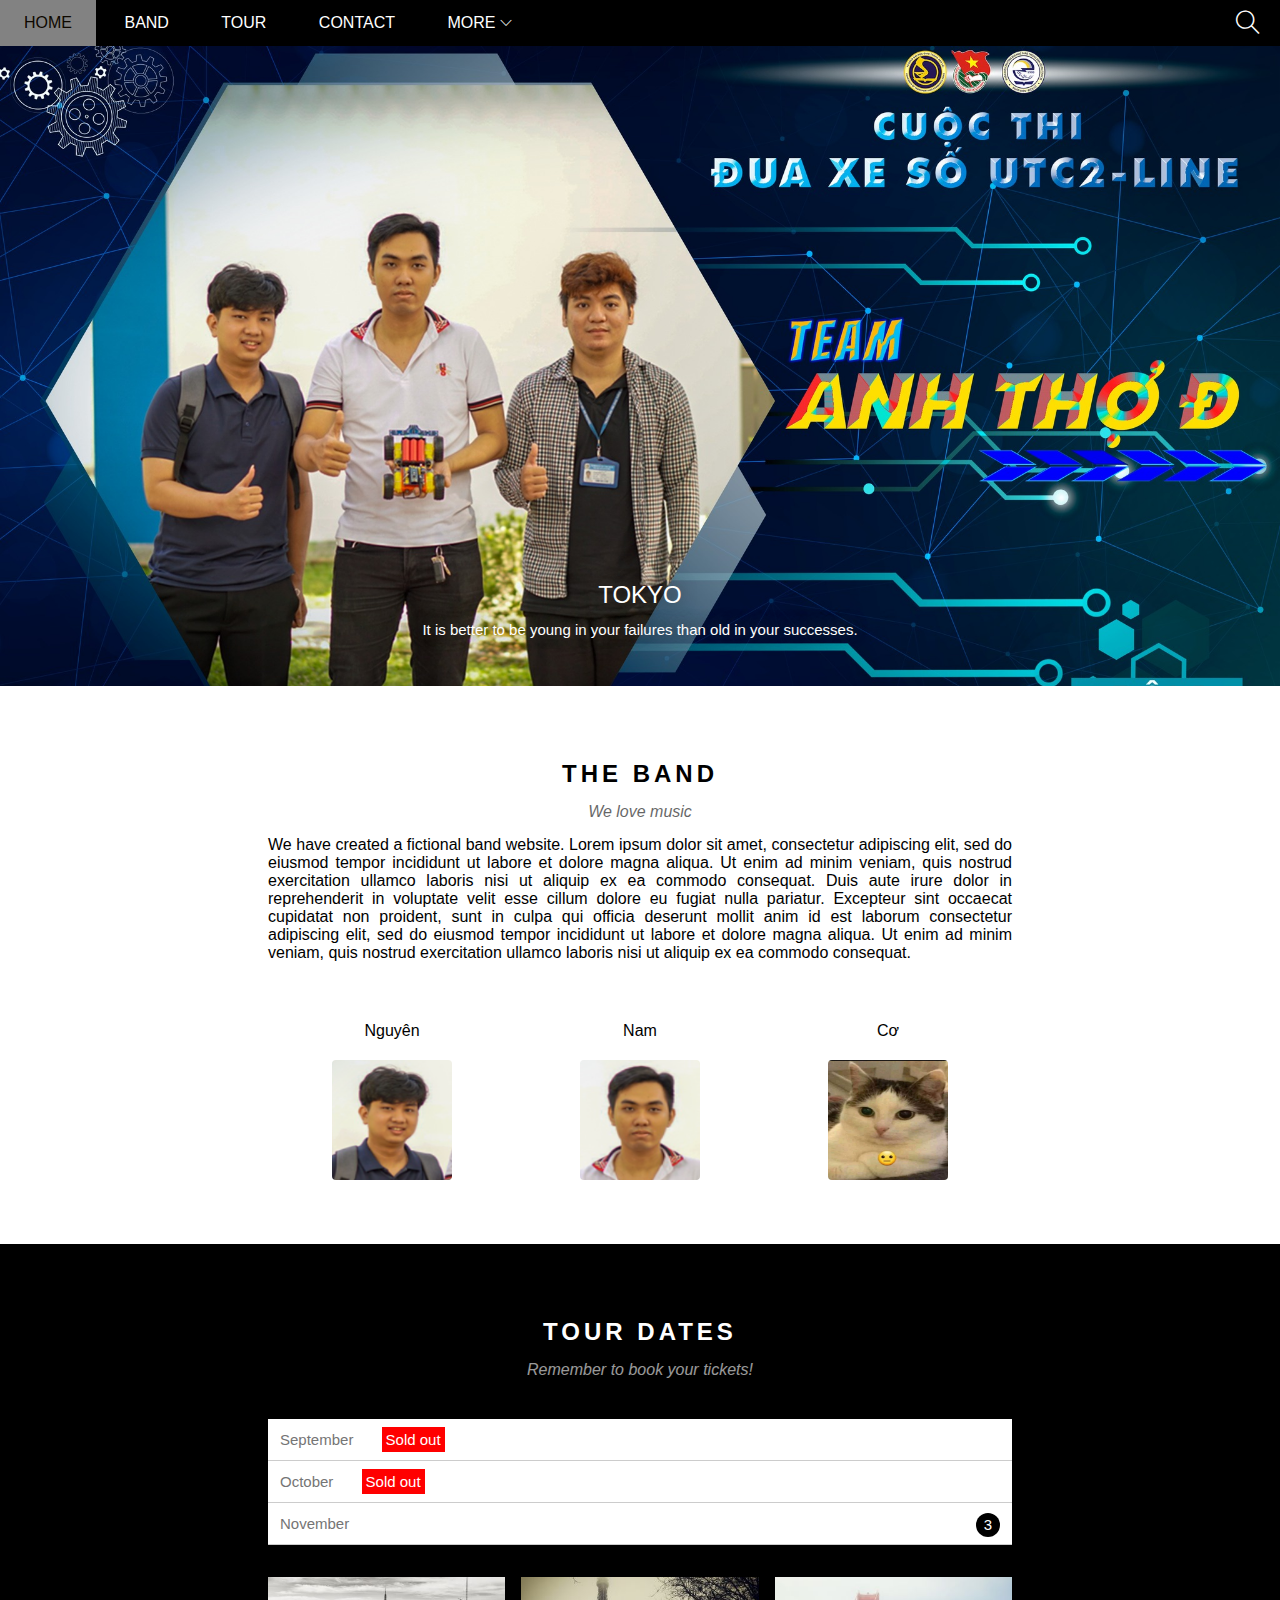
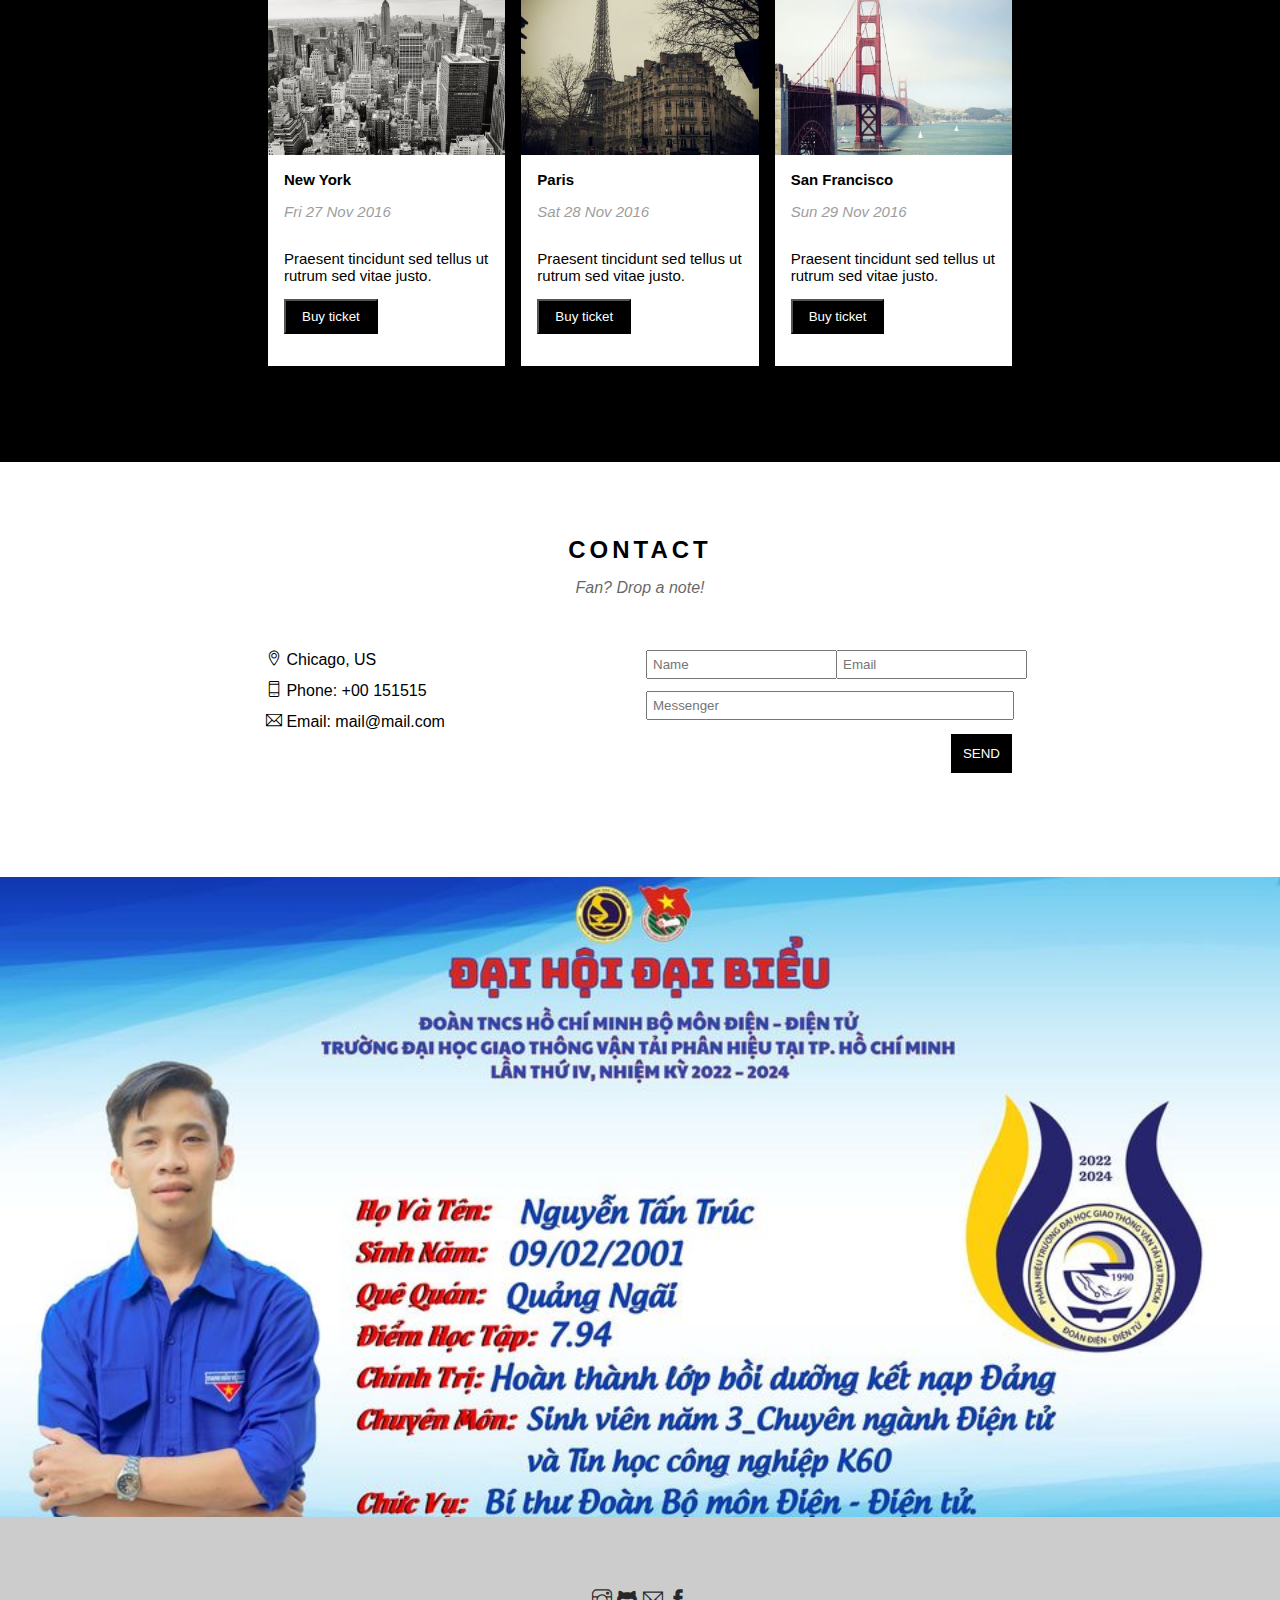
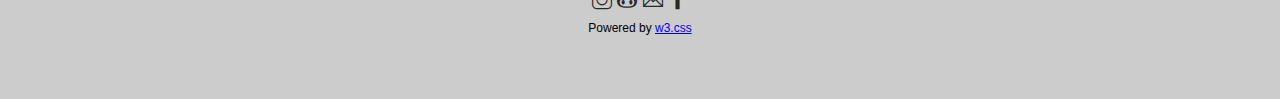
==== index.html @ 9e5fa932 "first commit" ====
<!DOCTYPE html>
<html lang="en">
<head>
    <meta charset="UTF-8">
    <meta http-equiv="X-UA-Compatible" content="IE=edge">
    <meta name="viewport" content="width=device-width, initial-scale=1.0">
    <link rel="stylesheet" href="assets/css/style.css">
    <link rel="stylesheet" href="assets/css/responsive.css">
    <link rel="stylesheet" href="assets/fonts/themify-icons/themify-icons.css">
    <title>Document</title>
</head>
<body>
    <div id="main"> 
        <div id="header">
            <ul id="nav">
                <li><a href="#slider">home</a></li>
                <li><a href="#content">band</a></li>
                <li><a href="#tour-section">tour</a></li>
                <li><a href="#contact">contact</a></li>
                <li>
                    <a href="">more
                        <i class="icon-more ti-angle-down"></i>
                    </a>
                    <ul class="subnav text-center">
                        <li><a href="">Merchandise</a></li>
                        <li><a href="">Extras</a></li>
                        <li><a href="">Media</a></li>
                    </ul>
                </li>
            </ul>

            <div class="search-button">
                <i class="icon-search ti-search"></i>
            </div>
            <div id="js-menu-button" class="menu-button">
                <i class="icon-menu ti-menu"></i>
            </div>

        </div>
        <div id="slider">
            <div class="text-content text-center">
                <p class="text-heading">TOKYO</p>
                <p class="text-description">It is better to be young in your failures than old in your successes.</p>
            </div>
        </div>
        <div id="content">
            <div class="text-content text-center">
                <h2 class="text-heading">THE BAND</h2>
                <p class="text-sub">We love music</p>
                <p class="text-description">We have created a fictional band website. Lorem ipsum dolor sit amet, consectetur adipiscing elit, sed do eiusmod tempor incididunt ut labore et dolore magna aliqua. Ut enim ad minim veniam, quis nostrud exercitation ullamco laboris nisi ut aliquip ex ea commodo consequat. Duis aute irure dolor in reprehenderit in voluptate velit esse cillum dolore eu fugiat nulla pariatur. Excepteur sint occaecat cupidatat non proident, sunt in culpa qui officia deserunt mollit anim id est laborum consectetur adipiscing elit, sed do eiusmod tempor incididunt ut labore et dolore magna aliqua. Ut enim ad minim veniam, quis nostrud exercitation ullamco laboris nisi ut aliquip ex ea commodo consequat.</p>
                <div class="member-list .row">
                    <div class="col-three">
                        <p class="member-name text-center">Nguyên</p>
                        <img src="/assets/img/anh3.png" alt="Name" class="member-img">
                    </div>
                    <div class="col-three">
                        <p class="member-name text-center">Nam</p>
                        <img src="/assets/img/anh2.png" alt="Name" class="member-img">
                    </div>
                    <div class="col-three">
                        <p class="member-name text-center">Cơ</p>
                        <img src="/assets/img/avt1.jpg" alt="Name" class="member-img">
                    </div>
                </div>
                <div class="clear"></div>
            </div>

            <div id="tour-section">
                <div class="text-content">
                    <h2 class="text-heading text-white text-center">TOUR DATES</h2>
                    <p class="text-sub text-white text-center">Remember to book your tickets!</p>
                    <ul class="ticket-list">
                        <li>September <span class="sold-out">Sold out</span></li>
                        <li>October <span class="sold-out">Sold out</span></li>
                        <li>November <span class="number-ticket text-center">3</span> </li>
                    </ul>
                    <div class="place-list row">
                        <div class="col-three">
                            <img src="/assets/img/newyork.jpg" class="image" alt="Newyork">
                            <div class="place-content">
                                <h3>New York</h3>
                                <p class="date">Fri 27 Nov 2016</p>
                                <p>Praesent tincidunt sed tellus ut rutrum sed vitae justo.</p>
                                <button class="buy-ticket js-buy-ticket">Buy ticket</button>
                            </div>
                        </div>
                        <div class="col-three">
                            <img src="/assets/img/paris.jpg" class="image" alt="Paris">
                            <div class="place-content">
                                <h3>Paris</h3>
                                <p class="date">Sat 28 Nov 2016</p>
                                <p>Praesent tincidunt sed tellus ut rutrum sed vitae justo.</p>
                                <button class="buy-ticket js-buy-ticket">Buy ticket</button>
                            </div>
                        </div>
                        <div class="col-three">
                            <img src="/assets/img/sanfran.jpg" class="image" alt="Chicago">
                            <div class="place-content">
                                <h3>San Francisco</h3>
                                <p class="date">Sun 29 Nov 2016</p>
                                <p>Praesent tincidunt sed tellus ut rutrum sed vitae justo.</p>
                                <button class="buy-ticket js-buy-ticket">Buy ticket</button>
                            </div>
                        </div>
                        <div class="clear"></div>
                    </div>
                </div>                           
            </div>

            <div id="contact">
                <div class="text-content">
                    <h2 class="text-heading text-center">CONTACT</h2>
                    <p class="text-sub text-center">Fan? Drop a note!</p>
                    
                    <div class="row contact">
                        <div class="col-two">
                            <p class="padding6"><i class="ti-location-pin"></i>  Chicago, US</p>
                            <p class="padding6"><i class="ti-mobile"></i>  Phone: +00 151515</p>
                            <p class="padding6"><i class="ti-email"></i>  Email: mail@mail.com</p>
                        </div>
                        <div class="col-two">
                           <form action="">
                                <div class="col-two contact-input"><input type="text" class="input-type" placeholder="Name" required></div>
                                <div class="col-two contact-input"><input type="email" class="input-type" placeholder="Email" required></div>
                                <div class="col-full contact-input"><input type="text" class="input-type full-width" placeholder="Messenger" required></div>
                                <input type="submit" class="input-contact" value="SEND">
                           </form>
                        </div>
                        <div class="clear"></div>
                    </div>
                    
                </div>
            </div>

        </div>

        <div id="image-location"></div>

        <div id="footer">
            <div class="col-full footer-content">
                <div class="row footer-icon text-center">
                    <i class="ti-instagram"></i>
                    <i class="ti-github"></i>
                    <i class="ti-email"></i>
                    <i class="ti-facebook"></i>
                </div>
                <div class="row">
                    <p class="footer-text text-center">Powered by <a href="https://www.w3schools.com/w3css/tryw3css_templates_band.htm" target="_blank">w3.css</a></p>
                </div>
            </div>
        </div>
    </div>

    <div class="modal js-modal">
        <div class="modal-container js-modal-container">
            <div class="modal-close js-modal-close">
                <i class="ti-close"></i>
            </div>
            <header class="modal-header">
                <i class="ti-bag"></i>
                Ticket
            </header>

            <div class="modal-body">
                <label for="input-many" class="modal-label">
                    <i class="ti-shopping-cart"></i>
                    Tickets, $15 per person
                </label>
                <input id="input-many" type="text" class="modal-input" placeholder="How many?">
                
                <label for="input-email" class="modal-label">
                    <i class="ti-user"></i>
                    Send To
                </label>
                <input id="input-email" type="email" class="modal-input" placeholder="Enter email">
                <button id="buy-button">
                    Pay <i class="ti-check"></i>
                </button>
            </div>

            <footer class="modal-footer">
                <p class="modal-help">
                    Need <a href="">help?</a>
                </p>
            </footer>

        </div>
    </div>

    <script>
        const main = document.querySelector('#content')
        const header = document.getElementById('header')
        const menu_button = document.getElementById('js-menu-button')
        menu_button.addEventListener('click', ShowHeader)
        
        menu_button.onclick = ShowHeader()
        function ShowHeader () {
        var HeaderIsClose = header.clientHeight === 46;
        if (HeaderIsClose) {
            header.style.height = 'auto';
        } 
        else {
             header.style.height = '46px';
        }
        }
        var menuItems = document.querySelectorAll('#nav li a[href*="#"]')
        for (var item of menuItems){
            item.addEventListener('click', ShowHeader)
        }

    </script>

    <script>
        const modal = document.querySelector('.js-modal')
        const model_container = document.querySelector('.js-modal-container')
        const close_modal = document.querySelector('.js-modal-close')
        const buyBtns = document.querySelectorAll('.js-buy-ticket')

        function showBuytickets() {
            modal.classList.add('open')
        }
        function closeBuytickets() {
            modal.classList.remove('open')
        }

        for (const buyBtn of buyBtns) {
            buyBtn.addEventListener('click', showBuytickets)
        }

        close_modal.addEventListener('click', closeBuytickets)
        modal.addEventListener('click', closeBuytickets)

        model_container.addEventListener('click', function (event) {
            event.stopPropagation()
        })
    </script>
</body>
</html>
---- assets/css/style.css ----
* {
    padding: 0;
    margin: 0;
    box-sizing: border-box;
}

html {
    font-family: Arial, Helvetica, sans-serif;
}

/* Common */
.clear {
    clear: both;
}

.text-white {
    color: #fff !important;
}

.row {
    margin-left: -8px;
    margin-right: -8px;
}

.col-three {
    float: left;
    width: calc(100% / 3);
    padding: 0 8px;
}

.col-two {
    float: left;
    width: 50%;
    /* padding: 0 8px; */
}

.col-full {
    float: left;
    width: 100%;
    padding: 0 8px;
}

.text-center {
    text-align: center;
}

.input-type {
    padding: 5px;
}

.full-width {
    width: 100%;
}

.padding6 {
    padding: 6px;
}

img {
    width: 100%;
    display: block;
    margin-left: auto;
    margin-right: auto;
}

.image:hover {
    opacity: 0.8;
}

#main {
    overflow: hidden    ;
}

/* Header */
#header {
    background-color: black;
    height: 46px;
    position: fixed;
    top: 0;
    right: 0;
    left: 0;
    z-index: 1;
}
#nav {
    display: inline-block;
}
#nav > li{
    display: inline-block;
    list-style-type: none;
}

#nav > li > a {
    text-transform: uppercase;
    text-decoration: none;
    color: #fff;
    line-height: 46px;
    padding: 0px 24px;
    display: inline-block;
}

#nav .subnav {
    display: none;
    position: absolute;
    background-color: rgb(255, 255, 255);
    list-style-type: none;
    box-shadow: 0 0 14px;

}

.subnav li a {
    color: black;
    display: block;
    text-decoration: none;
    padding: 8px 24px;

}

.icon-more {
    font-size: 12px;
}

#header .menu-button,
#header .search-button {
    float: right;
}

#header .icon-menu,
#header .icon-search {
    color: #fff;
    font-size: 24px;
    line-height: 46px;
    padding: 0 20px;
    display: inline-block;

}

#nav .subnav li:hover a,
#nav > li:hover > a {
    color: rgb(14, 8, 0);
    background-color: rgb(130, 130, 130);
}

#nav > li:hover > .subnav {
    display: block;
}
#header .menu-button:hover,
#header .search-button:hover {
    background-color: #757575;
}



/* Slider */
#slider {
    position: relative;
    margin-top: 46px;
    padding-top: 50%;
    text-shadow: rgb(57, 57, 57) -1px -2px 1em;
    background: url('/assets/img/anhthodien.jpg') top center / cover no-repeat ;
}

#slider .text-content {
    position: absolute;
    bottom: 48px;
    left: 0;
    right: 0;
    color: #fff;
    
}

#slider .text-heading {
    font-weight: 500;
    font-size: 24px;
}

#slider .text-description {
    font-size: 15px;
    margin-top: 12px;

}


/* Content */


#content .text-content {
    width: 768px;
    max-width: 100%;
    padding: 64px 12px;
    margin-left: auto;
    margin-right: auto;
}

#content .text-heading {
    margin: 10px 0;
    letter-spacing: 4px;
}

#content .text-sub {
    margin: 15px 0;
    opacity: 0.6;
    font-style: italic;
}

#content .text-description {
    margin: 15px 0;
    text-align: justify;
}

#content .member-list {
    padding-top: 45px;
}

#content .member-name {
    padding-bottom: 20px;
}

#content .member-img {
    width: 120px;
    height: 120px;
    /* padding-top: 20px; */
    border-radius: 4px 4px;
}

#tour-section {
    background-color: black;
}

.ticket-list {
    background-color: #fff;
    text-align: left;
    margin-top: 40px;
}

.ticket-list li {
    font-size: 15px;
    padding: 12px 12px;
    border-bottom: 1px solid #ccc;
    color: #757575;
    list-style-type: none;
}

.ticket-list .sold-out {
    background-color: red;
    color: #fff;
    padding: 4px 4px;
    margin-left: 24px;
}

.ticket-list .number-ticket {
    background-color: #000;
    color: #fff;
    width: 24px;
    height: 24px;
    border-radius: 50%;
    float: right;
    line-height: 24px;
    margin-top: -2px;
}

.place-list {
    margin-top: 32px;
    text-align: left;
    font-size: 15px;
    padding-bottom: 32px;
}

.place-list .place-content {
    padding: 16px 16px;
    background-color: #fff;
    
}

h3 {
    font-size: 15px;
}
.date {
    color: #757575;
    opacity: 0.7;
    font-style: italic;
}

.place-content p {
    padding: 15px 0px;
}

.place-content .buy-ticket {
    background-color: rgb(0, 0, 0);
    color: #fff;
    padding: 8px 16px;
    text-decoration: none;
    margin: 0 0 16px;
}

.place-item img:hover {
    opacity: 0.6;
}

.place-content .buy-ticket:hover {
    background-color: #ccc;
    color: #000;
}

/* Contact */
.contact {
    padding: 32px 0px;
}
.contact-input {
    padding: 6px 6px;
}

.input-contact {
    padding: 12px;
    background-color: #000;
    border: none;
    color: #fff;
    float: right;
    margin: 8px;
}

.input-contact:hover {
    background-color: #ccc;
    color: #000;
}

/* Anh gan cuoi trang */

#image-location {
    padding-top: 50%;
    background: url('/assets/img/truc.jpg') top center / cover no-repeat ;
}

/* Footer */

.footer-content {
    padding: 64px 0px;
    background-color: #ccc;
}

.footer-icon {
    font-size: 20px;
    opacity: 0.8;
    padding: 8px;
}

.footer-content {
    font-size: 12px;
}

.ti-instagram:hover {
    opacity: 0.6;
}
.ti-github:hover {
    opacity: 0.6;
}
.ti-email:hover {
    opacity: 0.6;
}
.ti-facebook:hover {
    opacity: 0.6;
}
/* modal */
.modal.open{
    display: flex;
}

.modal {
    position: fixed;
    top: 0;
    left: 0;
    right: 0;
    bottom: 0;
    background-color: rgb(0, 0, 0, 0.4);
    display: none;
    align-items: center;
    justify-content: center;
}

.modal-container {
    background-color: #fff;
    position: relative;
    width: 900px;
    max-width: calc(100% - 32px);
    animation: modalFadeIn ease-in 0.3s;
}

.modal-close {
    position: absolute;
    color: #fff;
    padding: 12px;
    top: 0;
    right: 0;
}

.modal-close:hover {
    background-color: red;
}

.modal-header {
    background-color: #009688;
    color: #fff;
    padding: 32px 16px;
    display: flex;
    align-items: center;
    justify-content: center;
    font-size: 30px;
    text-transform: uppercase;
}

.modal-body {
    padding: 16px;
}

.modal-label {
    display: block;
    padding-bottom: 16px;
}

.modal-input {
    margin-bottom: 30px;
    width: 100%;
    padding: 10px;
}

#buy-button {
    background-color: #009688;
    width: 100%;
    padding: 12px;
    border: none;
}

#buy-button:hover {
    opacity: 0.7;
}

.modal-footer {
    padding: 16px;
    text-align: right;
}

footer .modal-help a{
    color: #009688;
}

/* Keyfame animation */
@keyframes modalFadeIn {
    from {
        transform: translateY(-150px);
        opacity: 0;
    }
    to {
        transform: translateY(0px);
        opacity: 1;
    }
}


/* End modal */
---- assets/css/responsive.css ----
/* PC */
@media (min-width: 1024px) {
    #header .menu-button {
        display: none;
    }
}

/* Tablet */
@media (min-width: 740px) and (max-width: 1024px) {
    #header .menu-button {
        display: none;
    }
}

/* Mobile */
@media (max-width: 740px) {

    #header{
        height: inherit;
        overflow: hidden;
    }

    #nav > li {
        display: block;
    }

    #header .search-button {
        display: none;
    }

    #slider .text-heading {
        font-size: 18px;
    }

    #slider .text-content {
        bottom: 12px;
    }
    #content .member-list {
        border-top: none;
        padding-top: none;
    }

    #content .member-img {
        width: 50%;
        height: 50%;
    }

    .col-three {
    float: none;
    width: 100%;
    padding: 12px 8px;
    }

    .col-two {
        float: left;
        width: 100%;
    }

    .input-type {
        padding: 5px;
        width: 100%;
    }

    #slider {
        padding-top: 80%;
        background-size: 100% 100%;
    }

    .footer-content {
        padding: 14px 0px;
    }

    #image-location {
        padding-top: 80%;
        background-size: 100% 100%;
    }
}
---- assets/fonts/themify-icons/themify-icons.css ----
@font-face {
	font-family: 'themify';
	src:url('fonts/themify.eot?-fvbane');
	src:url('fonts/themify.eot?#iefix-fvbane') format('embedded-opentype'),
		url('fonts/themify.woff?-fvbane') format('woff'),
		url('fonts/themify.ttf?-fvbane') format('truetype'),
		url('fonts/themify.svg?-fvbane#themify') format('svg');
	font-weight: normal;
	font-style: normal;
}

[class^="ti-"], [class*=" ti-"] {
	font-family: 'themify';
	speak: none;
	font-style: normal;
	font-weight: normal;
	font-variant: normal;
	text-transform: none;
	line-height: 1;

	/* Better Font Rendering =========== */
	-webkit-font-smoothing: antialiased;
	-moz-osx-font-smoothing: grayscale;
}

.ti-wand:before {
	content: "\e600";
}
.ti-volume:before {
	content: "\e601";
}
.ti-user:before {
	content: "\e602";
}
.ti-unlock:before {
	content: "\e603";
}
.ti-unlink:before {
	content: "\e604";
}
.ti-trash:before {
	content: "\e605";
}
.ti-thought:before {
	content: "\e606";
}
.ti-target:before {
	content: "\e607";
}
.ti-tag:before {
	content: "\e608";
}
.ti-tablet:before {
	content: "\e609";
}
.ti-star:before {
	content: "\e60a";
}
.ti-spray:before {
	content: "\e60b";
}
.ti-signal:before {
	content: "\e60c";
}
.ti-shopping-cart:before {
	content: "\e60d";
}
.ti-shopping-cart-full:before {
	content: "\e60e";
}
.ti-settings:before {
	content: "\e60f";
}
.ti-search:before {
	content: "\e610";
}
.ti-zoom-in:before {
	content: "\e611";
}
.ti-zoom-out:before {
	content: "\e612";
}
.ti-cut:before {
	content: "\e613";
}
.ti-ruler:before {
	content: "\e614";
}
.ti-ruler-pencil:before {
	content: "\e615";
}
.ti-ruler-alt:before {
	content: "\e616";
}
.ti-bookmark:before {
	content: "\e617";
}
.ti-bookmark-alt:before {
	content: "\e618";
}
.ti-reload:before {
	content: "\e619";
}
.ti-plus:before {
	content: "\e61a";
}
.ti-pin:before {
	content: "\e61b";
}
.ti-pencil:before {
	content: "\e61c";
}
.ti-pencil-alt:before {
	content: "\e61d";
}
.ti-paint-roller:before {
	content: "\e61e";
}
.ti-paint-bucket:before {
	content: "\e61f";
}
.ti-na:before {
	content: "\e620";
}
.ti-mobile:before {
	content: "\e621";
}
.ti-minus:before {
	content: "\e622";
}
.ti-medall:before {
	content: "\e623";
}
.ti-medall-alt:before {
	content: "\e624";
}
.ti-marker:before {
	content: "\e625";
}
.ti-marker-alt:before {
	content: "\e626";
}
.ti-arrow-up:before {
	content: "\e627";
}
.ti-arrow-right:before {
	content: "\e628";
}
.ti-arrow-left:before {
	content: "\e629";
}
.ti-arrow-down:before {
	content: "\e62a";
}
.ti-lock:before {
	content: "\e62b";
}
.ti-location-arrow:before {
	content: "\e62c";
}
.ti-link:before {
	content: "\e62d";
}
.ti-layout:before {
	content: "\e62e";
}
.ti-layers:before {
	content: "\e62f";
}
.ti-layers-alt:before {
	content: "\e630";
}
.ti-key:before {
	content: "\e631";
}
.ti-import:before {
	content: "\e632";
}
.ti-image:before {
	content: "\e633";
}
.ti-heart:before {
	content: "\e634";
}
.ti-heart-broken:before {
	content: "\e635";
}
.ti-hand-stop:before {
	content: "\e636";
}
.ti-hand-open:before {
	content: "\e637";
}
.ti-hand-drag:before {
	content: "\e638";
}
.ti-folder:before {
	content: "\e639";
}
.ti-flag:before {
	content: "\e63a";
}
.ti-flag-alt:before {
	content: "\e63b";
}
.ti-flag-alt-2:before {
	content: "\e63c";
}
.ti-eye:before {
	content: "\e63d";
}
.ti-export:before {
	content: "\e63e";
}
.ti-exchange-vertical:before {
	content: "\e63f";
}
.ti-desktop:before {
	content: "\e640";
}
.ti-cup:before {
	content: "\e641";
}
.ti-crown:before {
	content: "\e642";
}
.ti-comments:before {
	content: "\e643";
}
.ti-comment:before {
	content: "\e644";
}
.ti-comment-alt:before {
	content: "\e645";
}
.ti-close:before {
	content: "\e646";
}
.ti-clip:before {
	content: "\e647";
}
.ti-angle-up:before {
	content: "\e648";
}
.ti-angle-right:before {
	content: "\e649";
}
.ti-angle-left:before {
	content: "\e64a";
}
.ti-angle-down:before {
	content: "\e64b";
}
.ti-check:before {
	content: "\e64c";
}
.ti-check-box:before {
	content: "\e64d";
}
.ti-camera:before {
	content: "\e64e";
}
.ti-announcement:before {
	content: "\e64f";
}
.ti-brush:before {
	content: "\e650";
}
.ti-briefcase:before {
	content: "\e651";
}
.ti-bolt:before {
	content: "\e652";
}
.ti-bolt-alt:before {
	content: "\e653";
}
.ti-blackboard:before {
	content: "\e654";
}
.ti-bag:before {
	content: "\e655";
}
.ti-move:before {
	content: "\e656";
}
.ti-arrows-vertical:before {
	content: "\e657";
}
.ti-arrows-horizontal:before {
	content: "\e658";
}
.ti-fullscreen:before {
	content: "\e659";
}
.ti-arrow-top-right:before {
	content: "\e65a";
}
.ti-arrow-top-left:before {
	content: "\e65b";
}
.ti-arrow-circle-up:before {
	content: "\e65c";
}
.ti-arrow-circle-right:before {
	content: "\e65d";
}
.ti-arrow-circle-left:before {
	content: "\e65e";
}
.ti-arrow-circle-down:before {
	content: "\e65f";
}
.ti-angle-double-up:before {
	content: "\e660";
}
.ti-angle-double-right:before {
	content: "\e661";
}
.ti-angle-double-left:before {
	content: "\e662";
}
.ti-angle-double-down:before {
	content: "\e663";
}
.ti-zip:before {
	content: "\e664";
}
.ti-world:before {
	content: "\e665";
}
.ti-wheelchair:before {
	content: "\e666";
}
.ti-view-list:before {
	content: "\e667";
}
.ti-view-list-alt:before {
	content: "\e668";
}
.ti-view-grid:before {
	content: "\e669";
}
.ti-uppercase:before {
	content: "\e66a";
}
.ti-upload:before {
	content: "\e66b";
}
.ti-underline:before {
	content: "\e66c";
}
.ti-truck:before {
	content: "\e66d";
}
.ti-timer:before {
	content: "\e66e";
}
.ti-ticket:before {
	content: "\e66f";
}
.ti-thumb-up:before {
	content: "\e670";
}
.ti-thumb-down:before {
	content: "\e671";
}
.ti-text:before {
	content: "\e672";
}
.ti-stats-up:before {
	content: "\e673";
}
.ti-stats-down:before {
	content: "\e674";
}
.ti-split-v:before {
	content: "\e675";
}
.ti-split-h:before {
	content: "\e676";
}
.ti-smallcap:before {
	content: "\e677";
}
.ti-shine:before {
	content: "\e678";
}
.ti-shift-right:before {
	content: "\e679";
}
.ti-shift-left:before {
	content: "\e67a";
}
.ti-shield:before {
	content: "\e67b";
}
.ti-notepad:before {
	content: "\e67c";
}
.ti-server:before {
	content: "\e67d";
}
.ti-quote-right:before {
	content: "\e67e";
}
.ti-quote-left:before {
	content: "\e67f";
}
.ti-pulse:before {
	content: "\e680";
}
.ti-printer:before {
	content: "\e681";
}
.ti-power-off:before {
	content: "\e682";
}
.ti-plug:before {
	content: "\e683";
}
.ti-pie-chart:before {
	content: "\e684";
}
.ti-paragraph:before {
	content: "\e685";
}
.ti-panel:before {
	content: "\e686";
}
.ti-package:before {
	content: "\e687";
}
.ti-music:before {
	content: "\e688";
}
.ti-music-alt:before {
	content: "\e689";
}
.ti-mouse:before {
	content: "\e68a";
}
.ti-mouse-alt:before {
	content: "\e68b";
}
.ti-money:before {
	content: "\e68c";
}
.ti-microphone:before {
	content: "\e68d";
}
.ti-menu:before {
	content: "\e68e";
}
.ti-menu-alt:before {
	content: "\e68f";
}
.ti-map:before {
	content: "\e690";
}
.ti-map-alt:before {
	content: "\e691";
}
.ti-loop:before {
	content: "\e692";
}
.ti-location-pin:before {
	content: "\e693";
}
.ti-list:before {
	content: "\e694";
}
.ti-light-bulb:before {
	content: "\e695";
}
.ti-Italic:before {
	content: "\e696";
}
.ti-info:before {
	content: "\e697";
}
.ti-infinite:before {
	content: "\e698";
}
.ti-id-badge:before {
	content: "\e699";
}
.ti-hummer:before {
	content: "\e69a";
}
.ti-home:before {
	content: "\e69b";
}
.ti-help:before {
	content: "\e69c";
}
.ti-headphone:before {
	content: "\e69d";
}
.ti-harddrives:before {
	content: "\e69e";
}
.ti-harddrive:before {
	content: "\e69f";
}
.ti-gift:before {
	content: "\e6a0";
}
.ti-game:before {
	content: "\e6a1";
}
.ti-filter:before {
	content: "\e6a2";
}
.ti-files:before {
	content: "\e6a3";
}
.ti-file:before {
	content: "\e6a4";
}
.ti-eraser:before {
	content: "\e6a5";
}
.ti-envelope:before {
	content: "\e6a6";
}
.ti-download:before {
	content: "\e6a7";
}
.ti-direction:before {
	content: "\e6a8";
}
.ti-direction-alt:before {
	content: "\e6a9";
}
.ti-dashboard:before {
	content: "\e6aa";
}
.ti-control-stop:before {
	content: "\e6ab";
}
.ti-control-shuffle:before {
	content: "\e6ac";
}
.ti-control-play:before {
	content: "\e6ad";
}
.ti-control-pause:before {
	content: "\e6ae";
}
.ti-control-forward:before {
	content: "\e6af";
}
.ti-control-backward:before {
	content: "\e6b0";
}
.ti-cloud:before {
	content: "\e6b1";
}
.ti-cloud-up:before {
	content: "\e6b2";
}
.ti-cloud-down:before {
	content: "\e6b3";
}
.ti-clipboard:before {
	content: "\e6b4";
}
.ti-car:before {
	content: "\e6b5";
}
.ti-calendar:before {
	content: "\e6b6";
}
.ti-book:before {
	content: "\e6b7";
}
.ti-bell:before {
	content: "\e6b8";
}
.ti-basketball:before {
	content: "\e6b9";
}
.ti-bar-chart:before {
	content: "\e6ba";
}
.ti-bar-chart-alt:before {
	content: "\e6bb";
}
.ti-back-right:before {
	content: "\e6bc";
}
.ti-back-left:before {
	content: "\e6bd";
}
.ti-arrows-corner:before {
	content: "\e6be";
}
.ti-archive:before {
	content: "\e6bf";
}
.ti-anchor:before {
	content: "\e6c0";
}
.ti-align-right:before {
	content: "\e6c1";
}
.ti-align-left:before {
	content: "\e6c2";
}
.ti-align-justify:before {
	content: "\e6c3";
}
.ti-align-center:before {
	content: "\e6c4";
}
.ti-alert:before {
	content: "\e6c5";
}
.ti-alarm-clock:before {
	content: "\e6c6";
}
.ti-agenda:before {
	content: "\e6c7";
}
.ti-write:before {
	content: "\e6c8";
}
.ti-window:before {
	content: "\e6c9";
}
.ti-widgetized:before {
	content: "\e6ca";
}
.ti-widget:before {
	content: "\e6cb";
}
.ti-widget-alt:before {
	content: "\e6cc";
}
.ti-wallet:before {
	content: "\e6cd";
}
.ti-video-clapper:before {
	content: "\e6ce";
}
.ti-video-camera:before {
	content: "\e6cf";
}
.ti-vector:before {
	content: "\e6d0";
}
.ti-themify-logo:before {
	content: "\e6d1";
}
.ti-themify-favicon:before {
	content: "\e6d2";
}
.ti-themify-favicon-alt:before {
	content: "\e6d3";
}
.ti-support:before {
	content: "\e6d4";
}
.ti-stamp:before {
	content: "\e6d5";
}
.ti-split-v-alt:before {
	content: "\e6d6";
}
.ti-slice:before {
	content: "\e6d7";
}
.ti-shortcode:before {
	content: "\e6d8";
}
.ti-shift-right-alt:before {
	content: "\e6d9";
}
.ti-shift-left-alt:before {
	content: "\e6da";
}
.ti-ruler-alt-2:before {
	content: "\e6db";
}
.ti-receipt:before {
	content: "\e6dc";
}
.ti-pin2:before {
	content: "\e6dd";
}
.ti-pin-alt:before {
	content: "\e6de";
}
.ti-pencil-alt2:before {
	content: "\e6df";
}
.ti-palette:before {
	content: "\e6e0";
}
.ti-more:before {
	content: "\e6e1";
}
.ti-more-alt:before {
	content: "\e6e2";
}
.ti-microphone-alt:before {
	content: "\e6e3";
}
.ti-magnet:before {
	content: "\e6e4";
}
.ti-line-double:before {
	content: "\e6e5";
}
.ti-line-dotted:before {
	content: "\e6e6";
}
.ti-line-dashed:before {
	content: "\e6e7";
}
.ti-layout-width-full:before {
	content: "\e6e8";
}
.ti-layout-width-default:before {
	content: "\e6e9";
}
.ti-layout-width-default-alt:before {
	content: "\e6ea";
}
.ti-layout-tab:before {
	content: "\e6eb";
}
.ti-layout-tab-window:before {
	content: "\e6ec";
}
.ti-layout-tab-v:before {
	content: "\e6ed";
}
.ti-layout-tab-min:before {
	content: "\e6ee";
}
.ti-layout-slider:before {
	content: "\e6ef";
}
.ti-layout-slider-alt:before {
	content: "\e6f0";
}
.ti-layout-sidebar-right:before {
	content: "\e6f1";
}
.ti-layout-sidebar-none:before {
	content: "\e6f2";
}
.ti-layout-sidebar-left:before {
	content: "\e6f3";
}
.ti-layout-placeholder:before {
	content: "\e6f4";
}
.ti-layout-menu:before {
	content: "\e6f5";
}
.ti-layout-menu-v:before {
	content: "\e6f6";
}
.ti-layout-menu-separated:before {
	content: "\e6f7";
}
.ti-layout-menu-full:before {
	content: "\e6f8";
}
.ti-layout-media-right-alt:before {
	content: "\e6f9";
}
.ti-layout-media-right:before {
	content: "\e6fa";
}
.ti-layout-media-overlay:before {
	content: "\e6fb";
}
.ti-layout-media-overlay-alt:before {
	content: "\e6fc";
}
.ti-layout-media-overlay-alt-2:before {
	content: "\e6fd";
}
.ti-layout-media-left-alt:before {
	content: "\e6fe";
}
.ti-layout-media-left:before {
	content: "\e6ff";
}
.ti-layout-media-center-alt:before {
	content: "\e700";
}
.ti-layout-media-center:before {
	content: "\e701";
}
.ti-layout-list-thumb:before {
	content: "\e702";
}
.ti-layout-list-thumb-alt:before {
	content: "\e703";
}
.ti-layout-list-post:before {
	content: "\e704";
}
.ti-layout-list-large-image:before {
	content: "\e705";
}
.ti-layout-line-solid:before {
	content: "\e706";
}
.ti-layout-grid4:before {
	content: "\e707";
}
.ti-layout-grid3:before {
	content: "\e708";
}
.ti-layout-grid2:before {
	content: "\e709";
}
.ti-layout-grid2-thumb:before {
	content: "\e70a";
}
.ti-layout-cta-right:before {
	content: "\e70b";
}
.ti-layout-cta-left:before {
	content: "\e70c";
}
.ti-layout-cta-center:before {
	content: "\e70d";
}
.ti-layout-cta-btn-right:before {
	content: "\e70e";
}
.ti-layout-cta-btn-left:before {
	content: "\e70f";
}
.ti-layout-column4:before {
	content: "\e710";
}
.ti-layout-column3:before {
	content: "\e711";
}
.ti-layout-column2:before {
	content: "\e712";
}
.ti-layout-accordion-separated:before {
	content: "\e713";
}
.ti-layout-accordion-merged:before {
	content: "\e714";
}
.ti-layout-accordion-list:before {
	content: "\e715";
}
.ti-ink-pen:before {
	content: "\e716";
}
.ti-info-alt:before {
	content: "\e717";
}
.ti-help-alt:before {
	content: "\e718";
}
.ti-headphone-alt:before {
	content: "\e719";
}
.ti-hand-point-up:before {
	content: "\e71a";
}
.ti-hand-point-right:before {
	content: "\e71b";
}
.ti-hand-point-left:before {
	content: "\e71c";
}
.ti-hand-point-down:before {
	content: "\e71d";
}
.ti-gallery:before {
	content: "\e71e";
}
.ti-face-smile:before {
	content: "\e71f";
}
.ti-face-sad:before {
	content: "\e720";
}
.ti-credit-card:before {
	content: "\e721";
}
.ti-control-skip-forward:before {
	content: "\e722";
}
.ti-control-skip-backward:before {
	content: "\e723";
}
.ti-control-record:before {
	content: "\e724";
}
.ti-control-eject:before {
	content: "\e725";
}
.ti-comments-smiley:before {
	content: "\e726";
}
.ti-brush-alt:before {
	content: "\e727";
}
.ti-youtube:before {
	content: "\e728";
}
.ti-vimeo:before {
	content: "\e729";
}
.ti-twitter:before {
	content: "\e72a";
}
.ti-time:before {
	content: "\e72b";
}
.ti-tumblr:before {
	content: "\e72c";
}
.ti-skype:before {
	content: "\e72d";
}
.ti-share:before {
	content: "\e72e";
}
.ti-share-alt:before {
	content: "\e72f";
}
.ti-rocket:before {
	content: "\e730";
}
.ti-pinterest:before {
	content: "\e731";
}
.ti-new-window:before {
	content: "\e732";
}
.ti-microsoft:before {
	content: "\e733";
}
.ti-list-ol:before {
	content: "\e734";
}
.ti-linkedin:before {
	content: "\e735";
}
.ti-layout-sidebar-2:before {
	content: "\e736";
}
.ti-layout-grid4-alt:before {
	content: "\e737";
}
.ti-layout-grid3-alt:before {
	content: "\e738";
}
.ti-layout-grid2-alt:before {
	content: "\e739";
}
.ti-layout-column4-alt:before {
	content: "\e73a";
}
.ti-layout-column3-alt:before {
	content: "\e73b";
}
.ti-layout-column2-alt:before {
	content: "\e73c";
}
.ti-instagram:before {
	content: "\e73d";
}
.ti-google:before {
	content: "\e73e";
}
.ti-github:before {
	content: "\e73f";
}
.ti-flickr:before {
	content: "\e740";
}
.ti-facebook:before {
	content: "\e741";
}
.ti-dropbox:before {
	content: "\e742";
}
.ti-dribbble:before {
	content: "\e743";
}
.ti-apple:before {
	content: "\e744";
}
.ti-android:before {
	content: "\e745";
}
.ti-save:before {
	content: "\e746";
}
.ti-save-alt:before {
	content: "\e747";
}
.ti-yahoo:before {
	content: "\e748";
}
.ti-wordpress:before {
	content: "\e749";
}
.ti-vimeo-alt:before {
	content: "\e74a";
}
.ti-twitter-alt:before {
	content: "\e74b";
}
.ti-tumblr-alt:before {
	content: "\e74c";
}
.ti-trello:before {
	content: "\e74d";
}
.ti-stack-overflow:before {
	content: "\e74e";
}
.ti-soundcloud:before {
	content: "\e74f";
}
.ti-sharethis:before {
	content: "\e750";
}
.ti-sharethis-alt:before {
	content: "\e751";
}
.ti-reddit:before {
	content: "\e752";
}
.ti-pinterest-alt:before {
	content: "\e753";
}
.ti-microsoft-alt:before {
	content: "\e754";
}
.ti-linux:before {
	content: "\e755";
}
.ti-jsfiddle:before {
	content: "\e756";
}
.ti-joomla:before {
	content: "\e757";
}
.ti-html5:before {
	content: "\e758";
}
.ti-flickr-alt:before {
	content: "\e759";
}
.ti-email:before {
	content: "\e75a";
}
.ti-drupal:before {
	content: "\e75b";
}
.ti-dropbox-alt:before {
	content: "\e75c";
}
.ti-css3:before {
	content: "\e75d";
}
.ti-rss:before {
	content: "\e75e";
}
.ti-rss-alt:before {
	content: "\e75f";
}
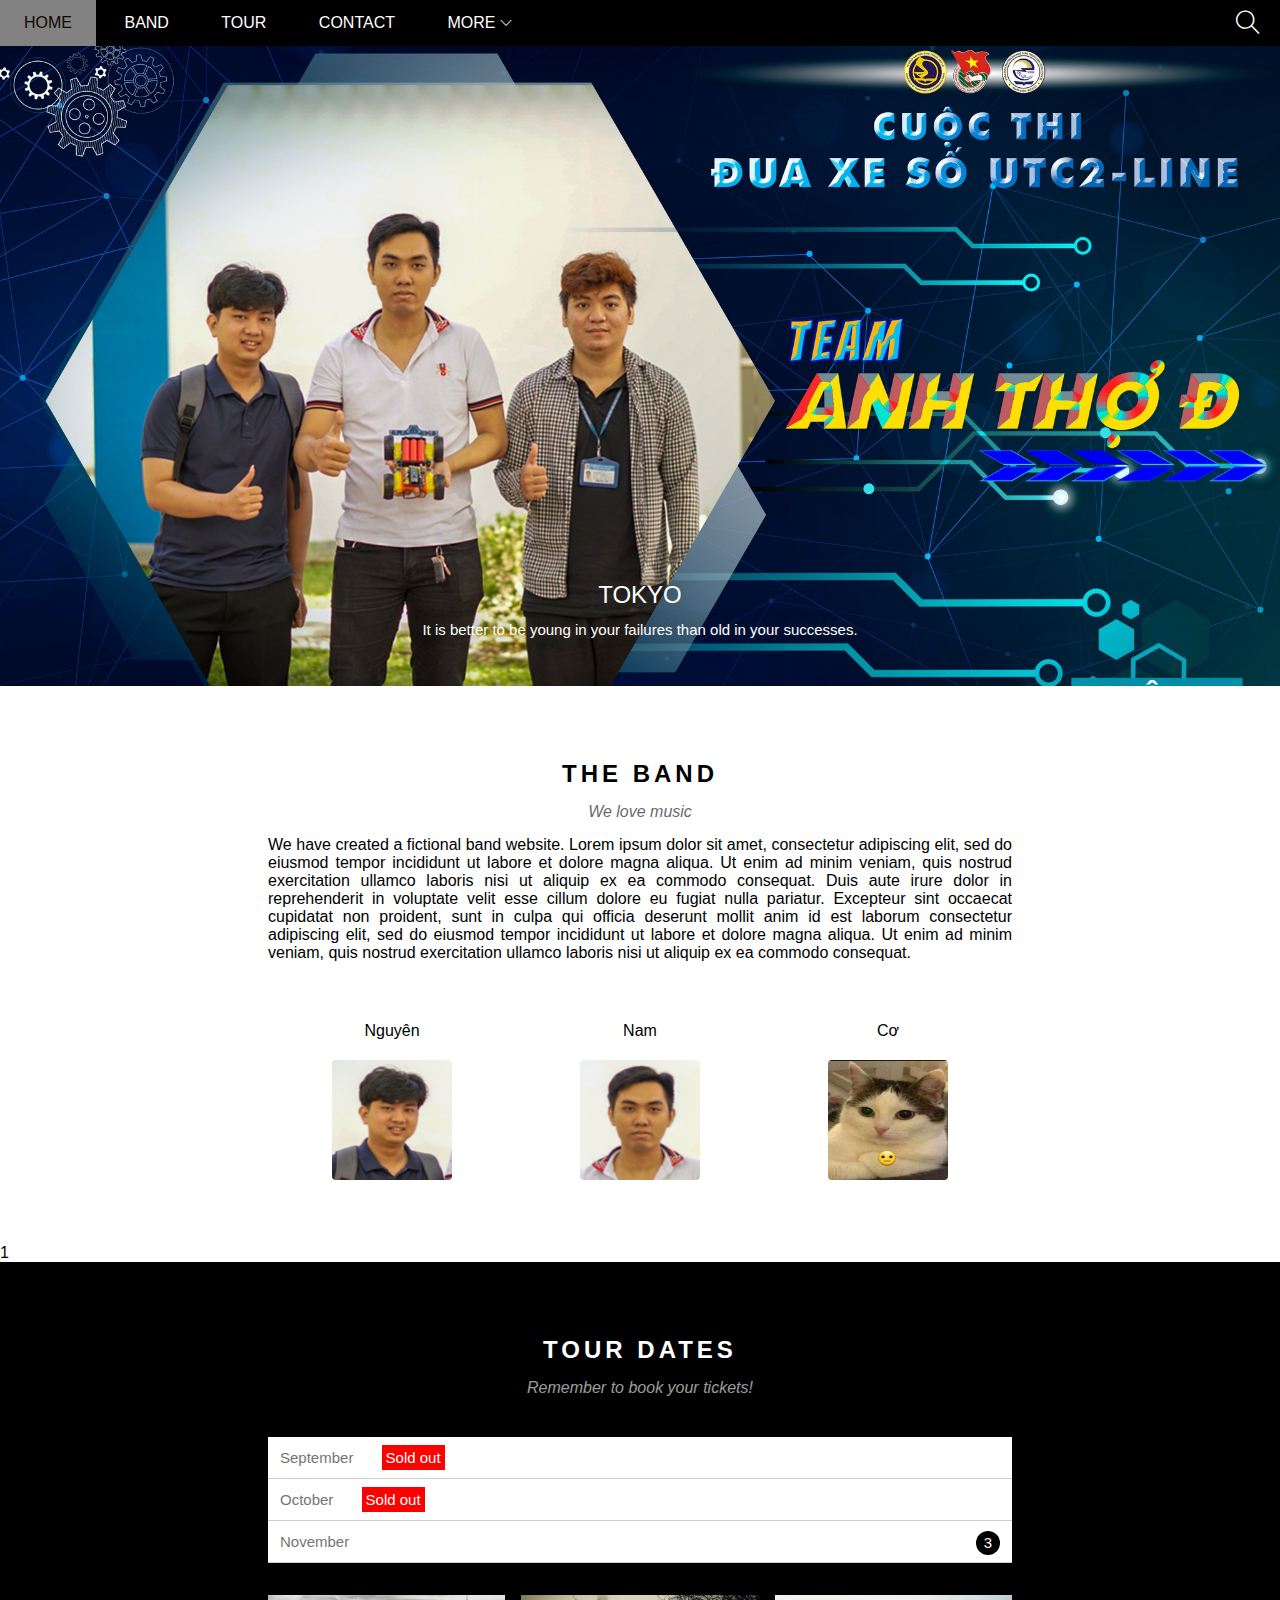
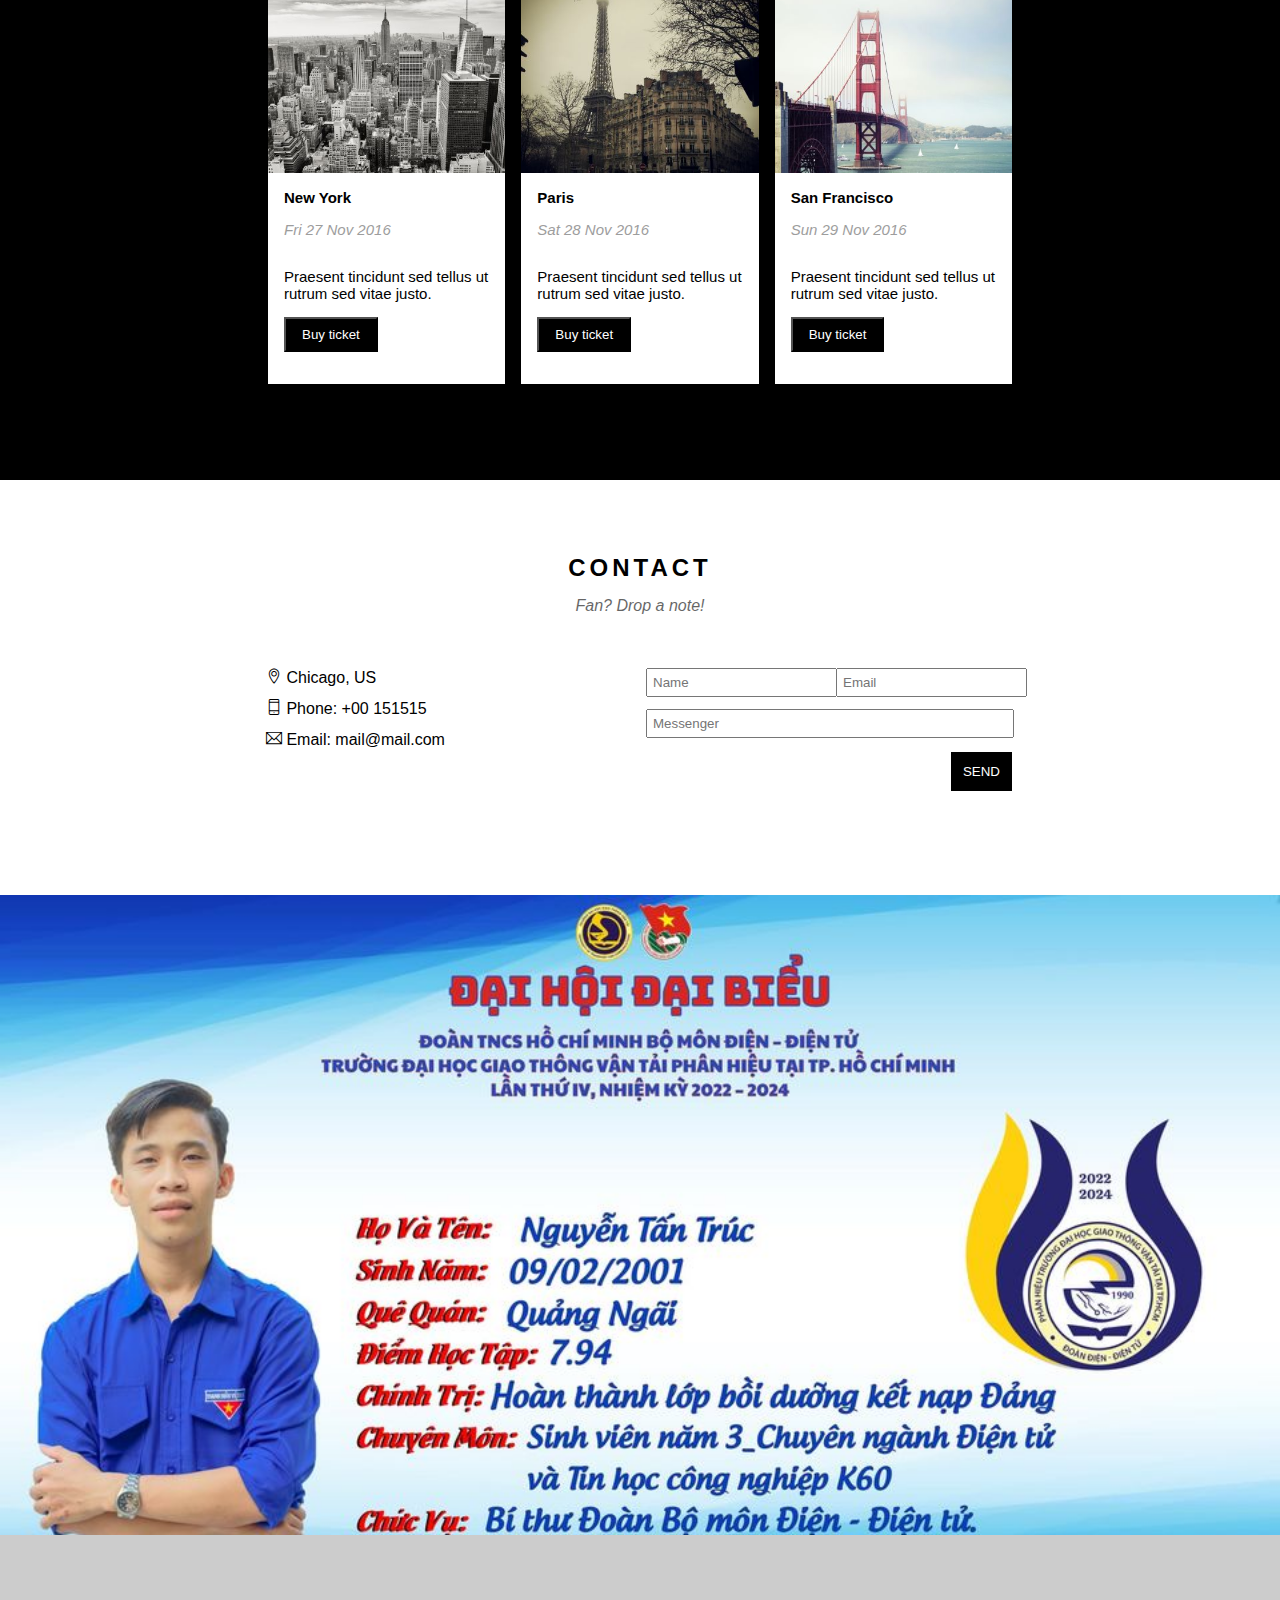
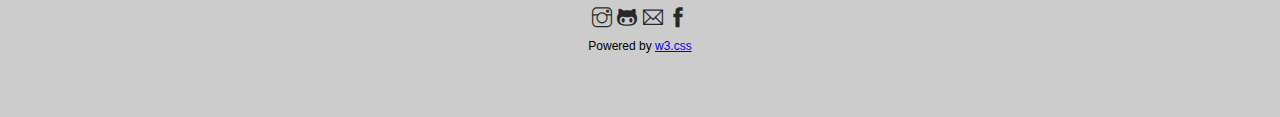
==== commit 6cc92f4f: "SecondTask" ====
--- a/index.html
+++ b/index.html
@@ -18,7 +18,7 @@
                 <li><a href="#tour-section">tour</a></li>
                 <li><a href="#contact">contact</a></li>
                 <li>
-                    <a href="">more
+                    <a href="#">more
                         <i class="icon-more ti-angle-down"></i>
                     </a>
                     <ul class="subnav text-center">
@@ -63,7 +63,7 @@
                     </div>
                 </div>
                 <div class="clear"></div>
-            </div>
+            </div>1
 
             <div id="tour-section">
                 <div class="text-content">
@@ -188,24 +188,35 @@
     </div>
 
     <script>
-        const main = document.querySelector('#content')
-        const header = document.getElementById('header')
-        const menu_button = document.getElementById('js-menu-button')
-        menu_button.addEventListener('click', ShowHeader)
-        
-        menu_button.onclick = ShowHeader()
-        function ShowHeader () {
-        var HeaderIsClose = header.clientHeight === 46;
-        if (HeaderIsClose) {
-            header.style.height = 'auto';
-        } 
-        else {
-             header.style.height = '46px';
-        }
-        }
-        var menuItems = document.querySelectorAll('#nav li a[href*="#"]')
-        for (var item of menuItems){
-            item.addEventListener('click', ShowHeader)
+        const main = document.querySelector('#content');
+        const header = document.getElementById('header');
+        const menu_button = document.getElementById('js-menu-button');
+        var headerHeight = header.clientHeight;
+        // menu_button.addEventListener('click', ShowHeader);
+        menu_button.onclick = function () {
+            var HeaderIsClose = header.clientHeight === headerHeight;
+            if (HeaderIsClose) {
+                header.style.height = 'auto';
+            } 
+            else {
+                header.style.height = headerHeight + 'px';
+            }
+        }
+        // Auto close header when click menu
+        var menuItems = document.querySelectorAll('#nav li a[href*="#"]');
+        for (var menuItem of menuItems){
+            // var isparentMenu = menuItem.nextElementSibling && menuItem.nextElementSibling.classList.contains("subnav");
+            // if (!isparentMenu){
+            // menuItem.addEventListener('click', ShowHeader);
+            // }
+            menuItem.onclick = function (event) {
+                var isparentMenu = this.nextElementSibling && this.nextElementSibling.classList.contains("subnav");
+                if (!isparentMenu) {
+                    header.style.height = '46px'
+                } else {
+                    header.style.height = 'auto'
+                }
+            }
         }
 
     </script>
--- a/assets/css/style.css
+++ b/assets/css/style.css
@@ -117,6 +117,12 @@
 
 .icon-more {
     font-size: 12px;
+}
+
+#header .menu-button {
+    position: absolute;
+    top: 0;
+    right: 0;
 }
 
 #header .menu-button,
--- a/assets/css/responsive.css
+++ b/assets/css/responsive.css
@@ -16,7 +16,8 @@
 @media (max-width: 740px) {
 
     #header{
-        height: inherit;
+        /* height: inherit; */
+        height: 46px;
         overflow: hidden;
     }
 
@@ -74,4 +75,20 @@
         padding-top: 80%;
         background-size: 100% 100%;
     }
+
+    #nav {
+        display: block;
+    }
+
+    #nav > li > a {
+        display: block;
+    }
+
+    #nav > li:first-child {
+        display: inline-block;
+    }
+
+    #nav .subnav {
+        position: unset;
+    }
 }